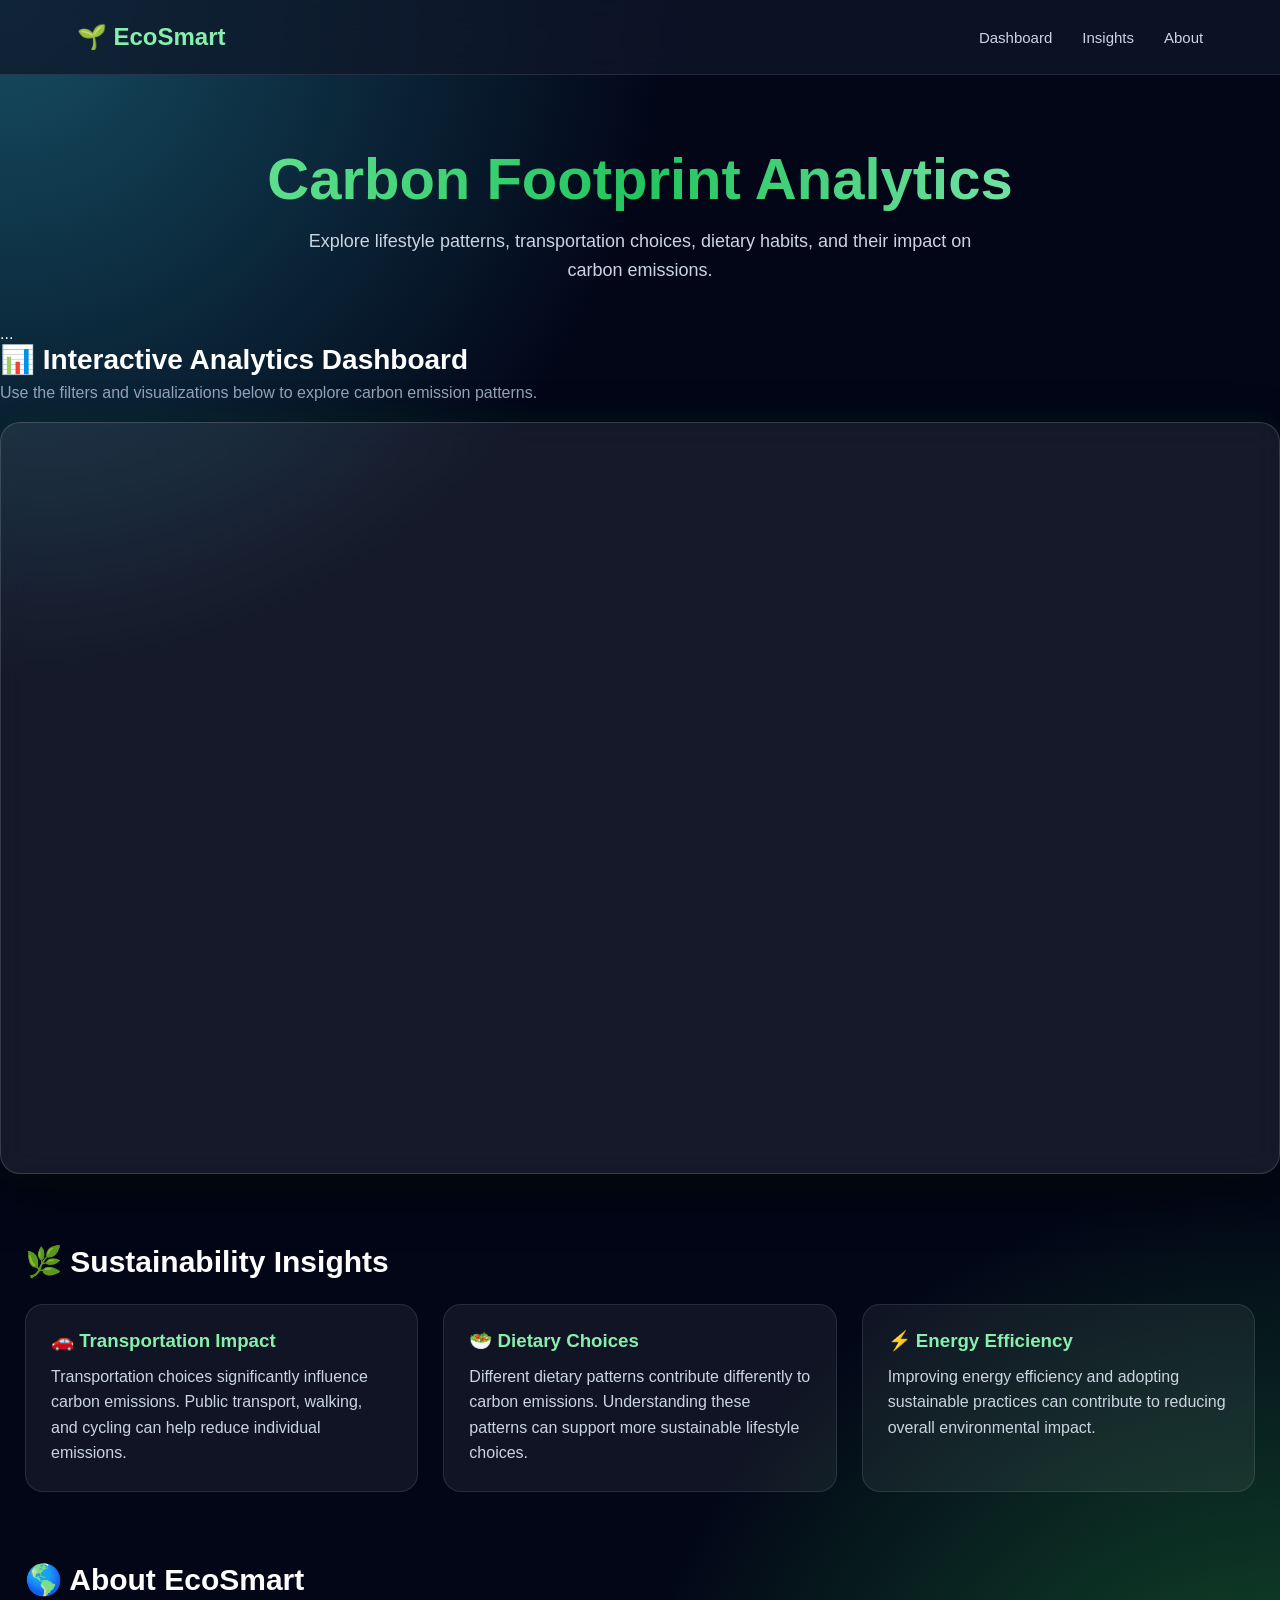
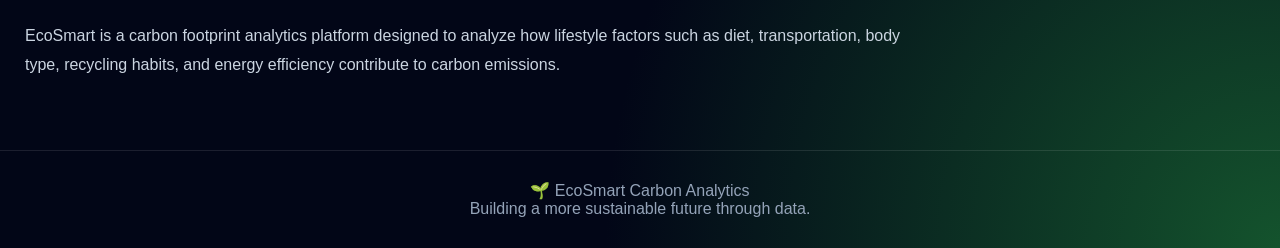
==== index.html @ 7782d262 "first commit" ====
<!DOCTYPE html>
<html lang="en">

<head>
    <meta charset="UTF-8">
    <meta name="viewport" content="width=device-width, initial-scale=1.0">

    <title>EcoSmart | Carbon Analytics</title>

    <style>

        /* =========================
           GLOBAL STYLES
        ========================== */

        * {
            margin: 0;
            padding: 0;
            box-sizing: border-box;
            scroll-behavior: smooth;
        }

        body {
            font-family: 'Segoe UI', Tahoma, Geneva, Verdana, sans-serif;
            background:
                radial-gradient(circle at top left, #164e63, transparent 30%),
                radial-gradient(circle at bottom right, #14532d, transparent 30%),
                #020617;

            color: white;
            min-height: 100vh;
        }


        /* =========================
           NAVBAR
        ========================== */

        .navbar {
            height: 75px;
            padding: 0 6%;
            display: flex;
            justify-content: space-between;
            align-items: center;

            background: rgba(15, 23, 42, 0.75);
            backdrop-filter: blur(15px);

            border-bottom: 1px solid rgba(255, 255, 255, 0.1);

            position: sticky;
            top: 0;
            z-index: 1000;
        }

        .logo {
            font-size: 24px;
            font-weight: bold;
            color: #86efac;
        }

        .nav-links {
            display: flex;
            gap: 30px;
        }

        .nav-links a {
            color: #cbd5e1;
            text-decoration: none;
            font-size: 15px;
            transition: 0.3s;
        }

        .nav-links a:hover {
            color: #86efac;
        }


        /* =========================
           HERO SECTION
        ========================== */

        .hero {
            text-align: center;
            padding: 70px 20px 40px;
        }

        .hero h1 {
            font-size: clamp(32px, 5vw, 58px);
            margin-bottom: 15px;

            background: linear-gradient(
                90deg,
                #86efac,
                #22c55e,
                #a7f3d0
            );

            -webkit-background-clip: text;
            -webkit-text-fill-color: transparent;
        }

        .hero p {
            color: #cbd5e1;
            font-size: 18px;
            max-width: 700px;
            margin: auto;
            line-height: 1.6;
        }


        /* =========================
           STATISTICS CARDS
        ========================== */

        <section class="stats-container">
        ...
    </section>

            

       


        /* =========================
           DASHBOARD SECTION
        ========================== */

        .dashboard-section {
            max-width: 1400px;
            margin: auto;
            padding: 0 25px;
        }

        .section-heading {
            margin-bottom: 20px;
        }

        .section-heading h2 {
            font-size: 28px;
            margin-bottom: 8px;
        }

        .section-heading p {
            color: #94a3b8;
        }

        .dashboard-container {
            width: 100%;

            border-radius: 20px;

            overflow: hidden;

            background: rgba(255, 255, 255, 0.08);

            backdrop-filter: blur(15px);

            border: 1px solid rgba(255, 255, 255, 0.15);

            box-shadow:
                0 20px 50px rgba(0, 0, 0, 0.5),
                0 0 30px rgba(34, 197, 94, 0.1);

            transition: 0.3s;
        }

        .dashboard-container:hover {
            box-shadow:
                0 25px 60px rgba(0, 0, 0, 0.6),
                0 0 40px rgba(34, 197, 94, 0.2);
        }

        iframe {
            width: 100%;
            height: 750px;
            border: none;
            display: block;
        }


        /* =========================
           INSIGHTS SECTION
        ========================== */

        .insights-section {
            max-width: 1300px;
            margin: 70px auto;

            padding: 0 25px;
        }

        .insights-section h2 {
            font-size: 30px;
            margin-bottom: 25px;
        }

        .insights-container {
            display: grid;
            grid-template-columns: repeat(3, 1fr);
            gap: 25px;
        }

        .insight-card {
            padding: 25px;

            background: rgba(255, 255, 255, 0.06);

            border-radius: 18px;

            border: 1px solid rgba(255, 255, 255, 0.1);

            transition: 0.3s;
        }

        .insight-card:hover {
            transform: scale(1.03);

            background: rgba(34, 197, 94, 0.1);
        }

        .insight-card h3 {
            margin-bottom: 12px;
            color: #86efac;
        }

        .insight-card p {
            color: #cbd5e1;
            line-height: 1.6;
        }


        /* =========================
           FOOTER
        ========================== */

        footer {
            text-align: center;

            padding: 30px;

            color: #94a3b8;

            border-top: 1px solid rgba(255, 255, 255, 0.1);

            margin-top: 50px;
        }


        /* =========================
           RESPONSIVE DESIGN
        ========================== */

        @media (max-width: 900px) {

            .stats-container {
                grid-template-columns: repeat(2, 1fr);
            }

            .insights-container {
                grid-template-columns: 1fr;
            }

        }


        @media (max-width: 600px) {

            .navbar {
                padding: 0 20px;
            }

            .nav-links {
                gap: 12px;
            }

            .nav-links a {
                font-size: 12px;
            }

            .stats-container {
                grid-template-columns: 1fr;
            }

            iframe {
                height: 600px;
            }

            .hero {
                padding-top: 45px;
            }

        }

    </style>
</head>


<body>


    <!-- =========================
         NAVIGATION BAR
    ========================== -->

    <nav class="navbar">

        <div class="logo">
            🌱 EcoSmart
        </div>

        <div class="nav-links">

            <a href="#dashboard">
                Dashboard
            </a>

            <a href="#insights">
                Insights
            </a>

            <a href="#about">
                About
            </a>

        </div>

    </nav>


    <!-- =========================
         HERO SECTION
    ========================== -->

    <section class="hero">

        <h1>
            Carbon Footprint Analytics
        </h1>

        <p>
            Explore lifestyle patterns, transportation choices,
            dietary habits, and their impact on carbon emissions.
        </p>

    </section>


    <!-- =========================
         STATISTICS CARDS
    ========================== -->

   <section class="stats-container">
        ...
    </section>
    <!-- =========================
         POWER BI DASHBOARD
    ========================== -->

    <section
        class="dashboard-section"
        id="dashboard"
    >

        <div class="section-heading">

            <h2>
                📊 Interactive Analytics Dashboard
            </h2>

            <p>
                Use the filters and visualizations below to explore carbon emission patterns.
            </p>

        </div>


        <div class="dashboard-container">

            <iframe
                title="CARBON EMISSION"
                src="https://app.powerbi.com/reportEmbed?reportId=6d2163f5-07e6-4a58-8d37-a60afbb14462&autoAuth=true&ctid=5349a4dc-a350-45ff-b7b5-ffbd5c5fc573"
                allowFullScreen="true"
            >
            </iframe>

        </div>

    </section>


    <!-- =========================
         INSIGHTS SECTION
    ========================== -->

    <section
        class="insights-section"
        id="insights"
    >

        <h2>
            🌿 Sustainability Insights
        </h2>


        <div class="insights-container">


            <div class="insight-card">

                <h3>
                    🚗 Transportation Impact
                </h3>

                <p>
                    Transportation choices significantly influence carbon emissions.
                    Public transport, walking, and cycling can help reduce individual emissions.
                </p>

            </div>


            <div class="insight-card">

                <h3>
                    🥗 Dietary Choices
                </h3>

                <p>
                    Different dietary patterns contribute differently to carbon emissions.
                    Understanding these patterns can support more sustainable lifestyle choices.
                </p>

            </div>


            <div class="insight-card">

                <h3>
                    ⚡ Energy Efficiency
                </h3>

                <p>
                    Improving energy efficiency and adopting sustainable practices can
                    contribute to reducing overall environmental impact.
                </p>

            </div>


        </div>

    </section>


    <!-- =========================
         ABOUT SECTION
    ========================== -->

    <section
        class="insights-section"
        id="about"
    >

        <h2>
            🌎 About EcoSmart
        </h2>

        <p style="color: #cbd5e1; line-height: 1.8; max-width: 900px;">

            EcoSmart is a carbon footprint analytics platform designed to
            analyze how lifestyle factors such as diet, transportation,
            body type, recycling habits, and energy efficiency contribute
            to carbon emissions.

        </p>

    </section>


    <!-- =========================
         FOOTER
    ========================== -->

    <footer>

        🌱 EcoSmart Carbon Analytics

        <br>

        Building a more sustainable future through data.

    </footer>


</body>

</html>
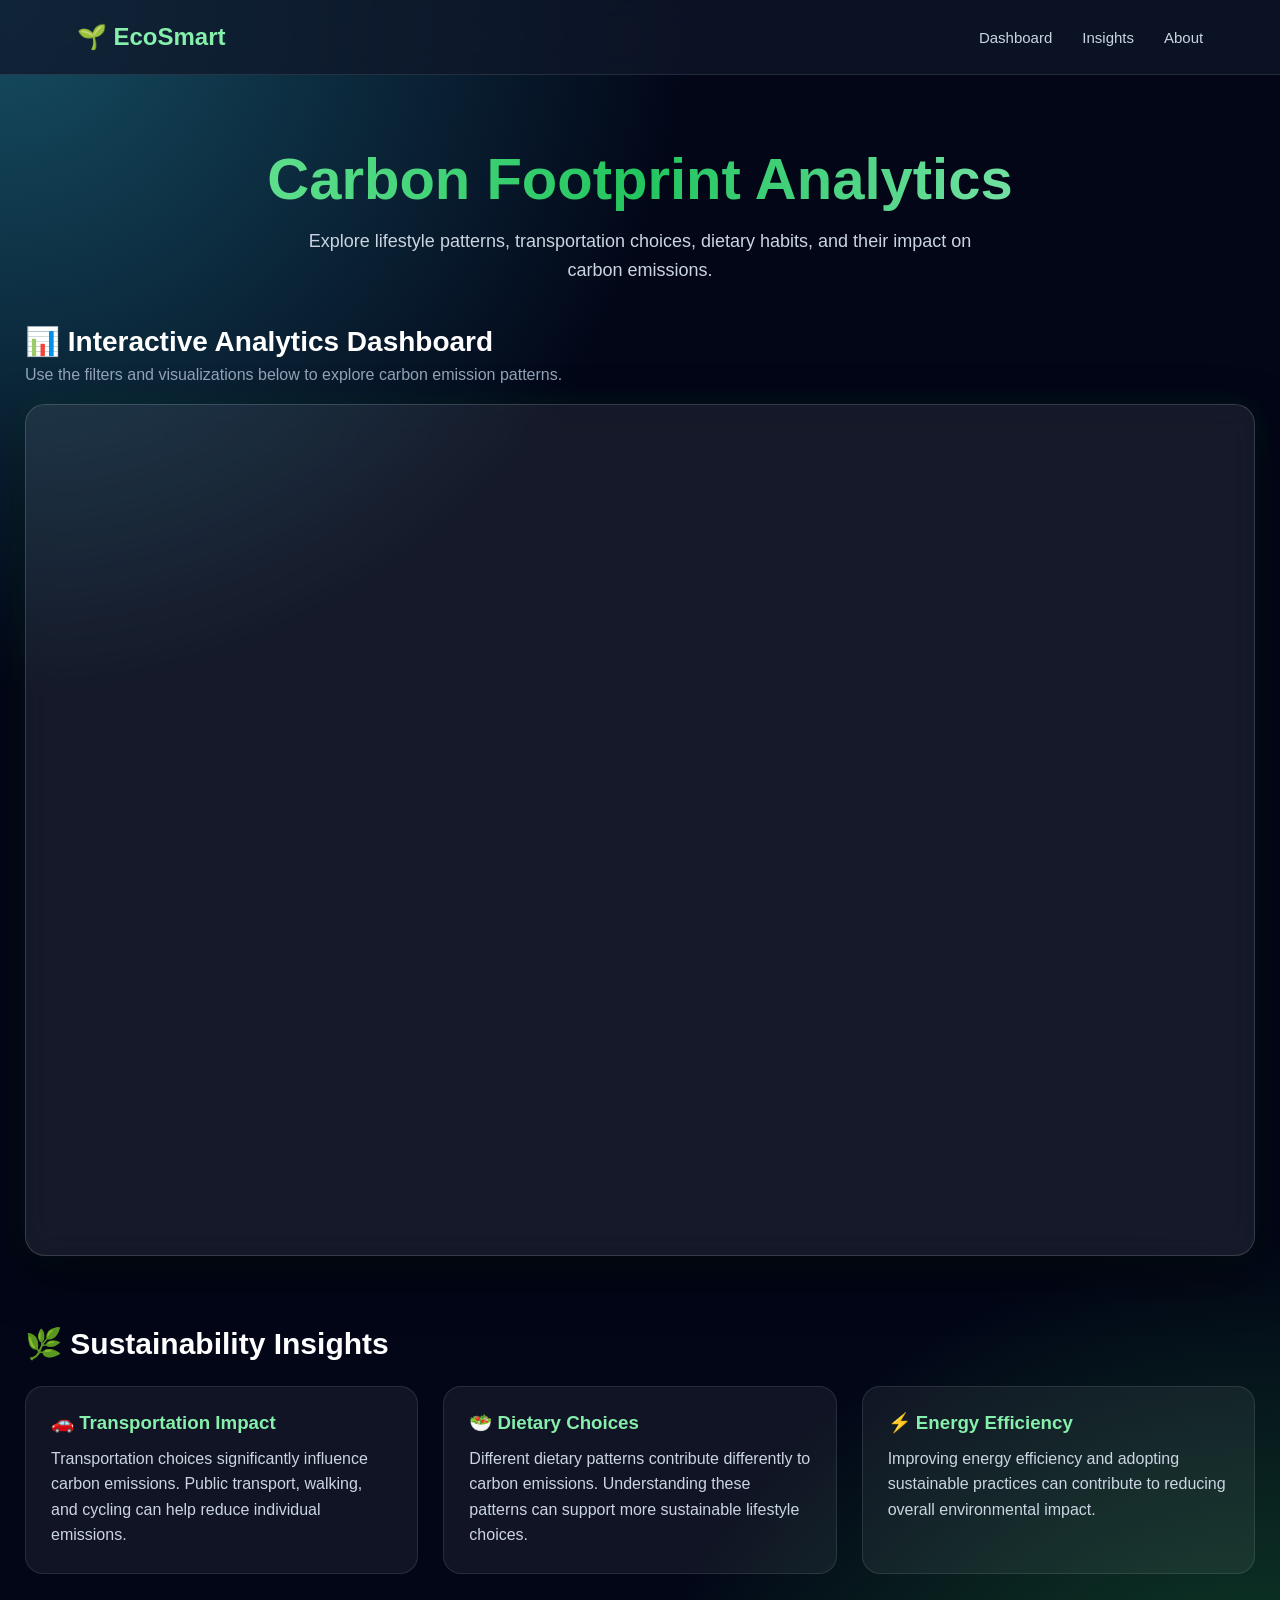
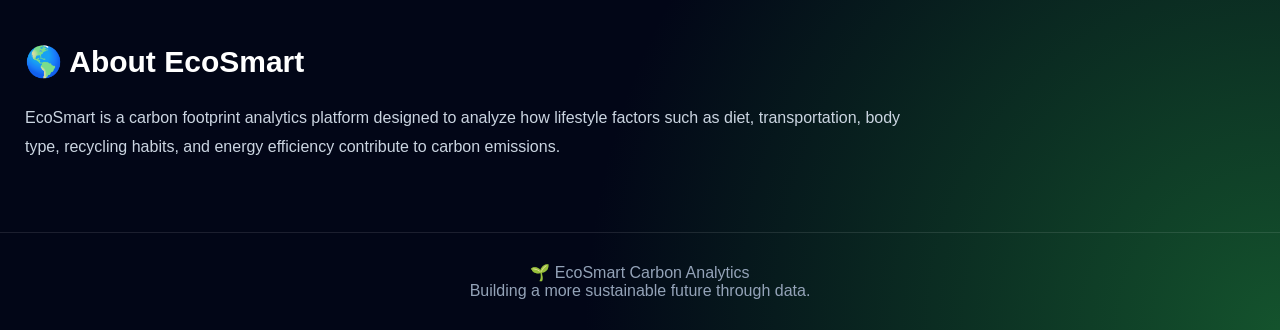
==== commit 70c01392: "Initial commit - EcoSmart project" ====
--- a/index.html
+++ b/index.html
@@ -110,19 +110,6 @@
 
 
         /* =========================
-           STATISTICS CARDS
-        ========================== */
-
-        <section class="stats-container">
-        ...
-    </section>
-
-            
-
-       
-
-
-        /* =========================
            DASHBOARD SECTION
         ========================== */
 
@@ -147,15 +134,10 @@
 
         .dashboard-container {
             width: 100%;
-
             border-radius: 20px;
-
             overflow: hidden;
-
             background: rgba(255, 255, 255, 0.08);
-
             backdrop-filter: blur(15px);
-
             border: 1px solid rgba(255, 255, 255, 0.15);
 
             box-shadow:
@@ -173,7 +155,7 @@
 
         iframe {
             width: 100%;
-            height: 750px;
+            height: 850px;
             border: none;
             display: block;
         }
@@ -186,7 +168,6 @@
         .insights-section {
             max-width: 1300px;
             margin: 70px auto;
-
             padding: 0 25px;
         }
 
@@ -203,19 +184,14 @@
 
         .insight-card {
             padding: 25px;
-
             background: rgba(255, 255, 255, 0.06);
-
             border-radius: 18px;
-
             border: 1px solid rgba(255, 255, 255, 0.1);
-
             transition: 0.3s;
         }
 
         .insight-card:hover {
             transform: scale(1.03);
-
             background: rgba(34, 197, 94, 0.1);
         }
 
@@ -236,13 +212,9 @@
 
         footer {
             text-align: center;
-
             padding: 30px;
-
             color: #94a3b8;
-
             border-top: 1px solid rgba(255, 255, 255, 0.1);
-
             margin-top: 50px;
         }
 
@@ -252,10 +224,6 @@
         ========================== */
 
         @media (max-width: 900px) {
-
-            .stats-container {
-                grid-template-columns: repeat(2, 1fr);
-            }
 
             .insights-container {
                 grid-template-columns: 1fr;
@@ -278,10 +246,6 @@
                 font-size: 12px;
             }
 
-            .stats-container {
-                grid-template-columns: 1fr;
-            }
-
             iframe {
                 height: 600px;
             }
@@ -297,7 +261,6 @@
 
 
 <body>
-
 
     <!-- =========================
          NAVIGATION BAR
@@ -347,45 +310,23 @@
 
 
     <!-- =========================
-         STATISTICS CARDS
-    ========================== -->
-
-   <section class="stats-container">
-        ...
-    </section>
-    <!-- =========================
          POWER BI DASHBOARD
     ========================== -->
 
-    <section
-        class="dashboard-section"
-        id="dashboard"
-    >
-
+    <section class="dashboard-section" id="dashboard">
         <div class="section-heading">
-
-            <h2>
-                📊 Interactive Analytics Dashboard
-            </h2>
-
-            <p>
-                Use the filters and visualizations below to explore carbon emission patterns.
-            </p>
-
+            <h2>📊 Interactive Analytics Dashboard</h2>
+            <p>Use the filters and visualizations below to explore carbon emission patterns.</p>
         </div>
 
-
         <div class="dashboard-container">
-
             <iframe
                 title="CARBON EMISSION"
-                src="https://app.powerbi.com/reportEmbed?reportId=6d2163f5-07e6-4a58-8d37-a60afbb14462&autoAuth=true&ctid=5349a4dc-a350-45ff-b7b5-ffbd5c5fc573"
+                src="https://app.powerbi.com/reportEmbed?reportId=6d2163f5-07e6-4a58-8d37-a60afbb14462&autoAuth=true&ctid=5349a4dc-a350-45ff-b7b5-ffbd5c5fc573&navContentPaneEnabled=false"
                 allowFullScreen="true"
             >
             </iframe>
-
         </div>
-
     </section>
 
 
@@ -393,61 +334,44 @@
          INSIGHTS SECTION
     ========================== -->
 
-    <section
-        class="insights-section"
-        id="insights"
-    >
+    <section class="insights-section" id="insights">
 
         <h2>
             🌿 Sustainability Insights
         </h2>
 
-
         <div class="insights-container">
 
-
             <div class="insight-card">
-
                 <h3>
                     🚗 Transportation Impact
                 </h3>
-
                 <p>
                     Transportation choices significantly influence carbon emissions.
                     Public transport, walking, and cycling can help reduce individual emissions.
                 </p>
-
             </div>
 
-
             <div class="insight-card">
-
                 <h3>
                     🥗 Dietary Choices
                 </h3>
-
                 <p>
                     Different dietary patterns contribute differently to carbon emissions.
                     Understanding these patterns can support more sustainable lifestyle choices.
                 </p>
-
             </div>
 
-
             <div class="insight-card">
-
                 <h3>
                     ⚡ Energy Efficiency
                 </h3>
-
                 <p>
                     Improving energy efficiency and adopting sustainable practices can
                     contribute to reducing overall environmental impact.
                 </p>
-
             </div>
 
-
         </div>
 
     </section>
@@ -457,22 +381,17 @@
          ABOUT SECTION
     ========================== -->
 
-    <section
-        class="insights-section"
-        id="about"
-    >
+    <section class="insights-section" id="about">
 
         <h2>
             🌎 About EcoSmart
         </h2>
 
         <p style="color: #cbd5e1; line-height: 1.8; max-width: 900px;">
-
             EcoSmart is a carbon footprint analytics platform designed to
             analyze how lifestyle factors such as diet, transportation,
             body type, recycling habits, and energy efficiency contribute
             to carbon emissions.
-
         </p>
 
     </section>
@@ -483,16 +402,11 @@
     ========================== -->
 
     <footer>
-
         🌱 EcoSmart Carbon Analytics
-
         <br>
-
         Building a more sustainable future through data.
-
     </footer>
 
-
 </body>
 
 </html>
